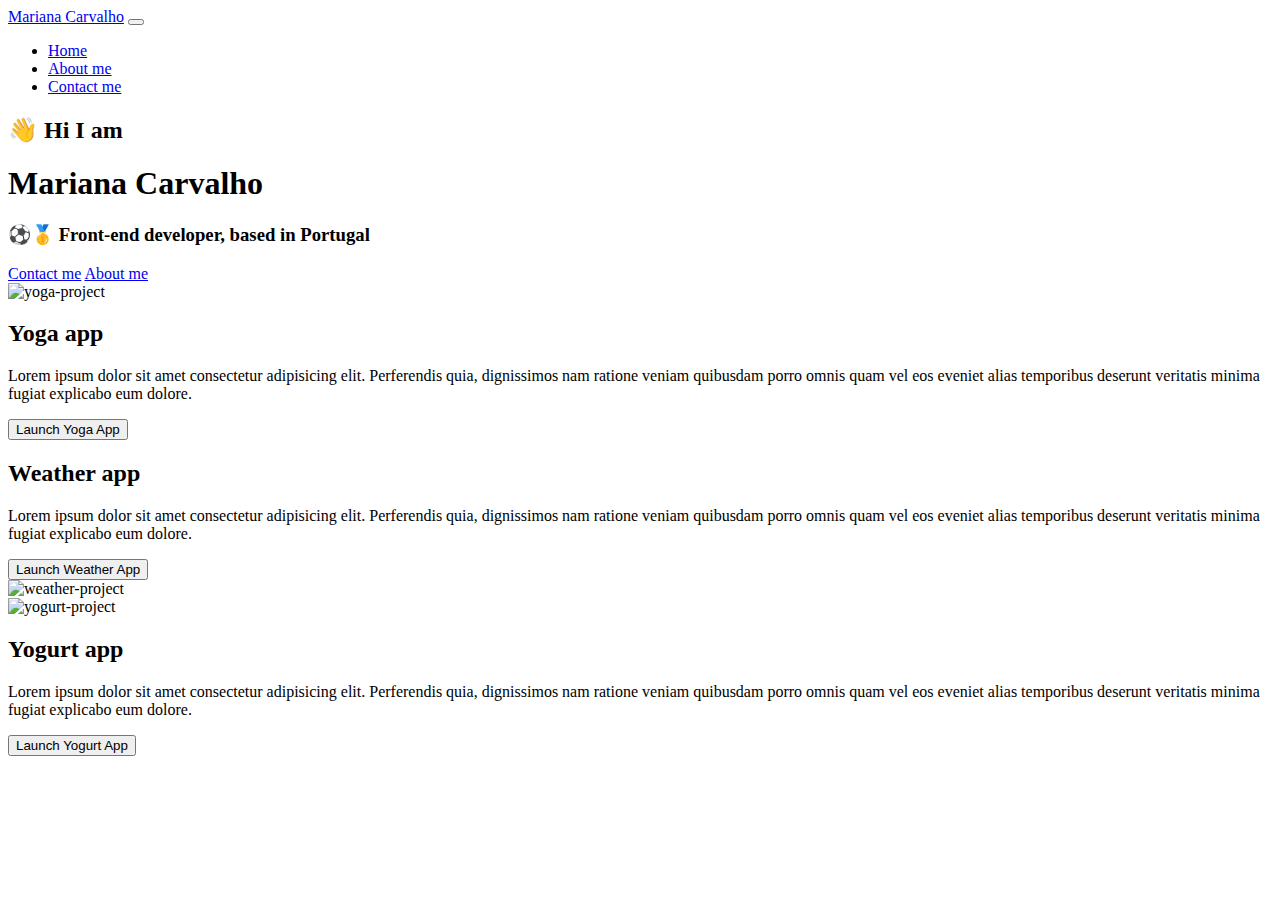
==== index.html @ edb34dfe "Made it SEO friendly" ====
<!DOCTYPE html>
<html lang="en">
  <head>
    <meta charset="UTF-8" />
    <meta http-equiv="X-UA-Compatible" content="IE=edge" />
    <meta name="viewport" content="width=device-width, initial-scale=1.0" />
    <meta name="description" content="Projects done by a learning front-end developer"/>
    <title>Front-end Developer - Mariana Carvalho</title>
    <link
      href="https://cdn.jsdelivr.net/npm/bootstrap@5.3.0/dist/css/bootstrap.min.css"
      rel="stylesheet"
      integrity="sha384-9ndCyUaIbzAi2FUVXJi0CjmCapSmO7SnpJef0486qhLnuZ2cdeRhO02iuK6FUUVM"
      crossorigin="anonymous"
    />
    <script
      src="https://cdn.jsdelivr.net/npm/bootstrap@5.3.0/dist/js/bootstrap.bundle.min.js"
      integrity="sha384-geWF76RCwLtnZ8qwWowPQNguL3RmwHVBC9FhGdlKrxdiJJigb/j/68SIy3Te4Bkz"
      crossorigin="anonymous"
    ></script>
    <link rel="stylesheet" href="style.css" />
  </head>

  <body>
  <nav class="navbar navbar-expand-lg navbar-light bg-light fixed-top">
      <div class="container">
        <a class="navbar-brand" href="index.html">Mariana Carvalho</a>
        <button
          class="navbar-toggler"
          type="button"
          data-bs-toggle="collapse"
          data-bs-target="#navbarNav"
          aria-controls="navbarNav"
          aria-expanded="false"
          aria-label="Toggle navigation"
        >
          <span class="navbar-toggler-icon"></span>
        </button>
        <div class="collapse navbar-collapse" id="navbarNav">
          <ul class="navbar-nav">
            <li class="nav-item">
              <a class="nav-link active" aria-current="page" href="index.html">Home</a>
            </li>
            <li class="nav-item">
              <a class="nav-link " href="about.html">About me</a>
            </li>
            <li class="nav-item">
              <a class="nav-link" href="about.html#contact">Contact me</a>
            </li>
          </ul>
        </div>
      </div>
    </nav>

  
    <h2 class="h2-title">👋 Hi I am</h2>
    <h1>Mariana Carvalho</h1>
    <h3>⚽🥇 Front-end developer, based in Portugal</h3>
    <div class="navigation-links">
      <a href="about.html#contact" class="contact-link" title="For more information">Contact me</a>
      <a href="about.html" class="about-link" title="Other projects">About me</a>
    </div>

    <div class="container mt-5">
      <div class="row">
        <div class="col-md-6">
          <img src="images/yoga.png" alt="yoga-project" class="img-fluid rounded p-2" />
        </div>
        <div class="col-md-6">
          <h2 class="mt-4 mb-4">Yoga app</h2>
          <p>
            Lorem ipsum dolor sit amet consectetur adipisicing elit. Perferendis
            quia, dignissimos nam ratione veniam quibusdam porro omnis quam vel
            eos eveniet alias temporibus deserunt veritatis minima fugiat
            explicabo eum dolore.
          </p>
          <button>Launch Yoga App</button>
        </div>
      </div>
      <div class="row">
        <div class="col-md-6">
          <h2 class="mt-4 mb-4">Weather app</h2>
          <p>
            Lorem ipsum dolor sit amet consectetur adipisicing elit. Perferendis
            quia, dignissimos nam ratione veniam quibusdam porro omnis quam vel
            eos eveniet alias temporibus deserunt veritatis minima fugiat
            explicabo eum dolore.
          </p>
          <button>Launch Weather App</button>
        </div>
        <div class="col-md-6">
          <img src="images/weather.png" alt="weather-project" class="img-fluid rounded p-2" />
        </div>
      </div>
      <div class="row">
        <div class="col-md-6">
          <img src="images/yogurt.png" alt="yogurt-project" class="img-fluid rounded p-2" />
        </div>
        <div class="col-md-6">
          <h2 class="mt-4 mb-4">Yogurt app</h2>
          <p>
            Lorem ipsum dolor sit amet consectetur adipisicing elit. Perferendis
            quia, dignissimos nam ratione veniam quibusdam porro omnis quam vel
            eos eveniet alias temporibus deserunt veritatis minima fugiat
            explicabo eum dolore.
          </p>
          <button>Launch Yogurt App</button>
        </div>
      </div>
    </div>
  </body>
</html>
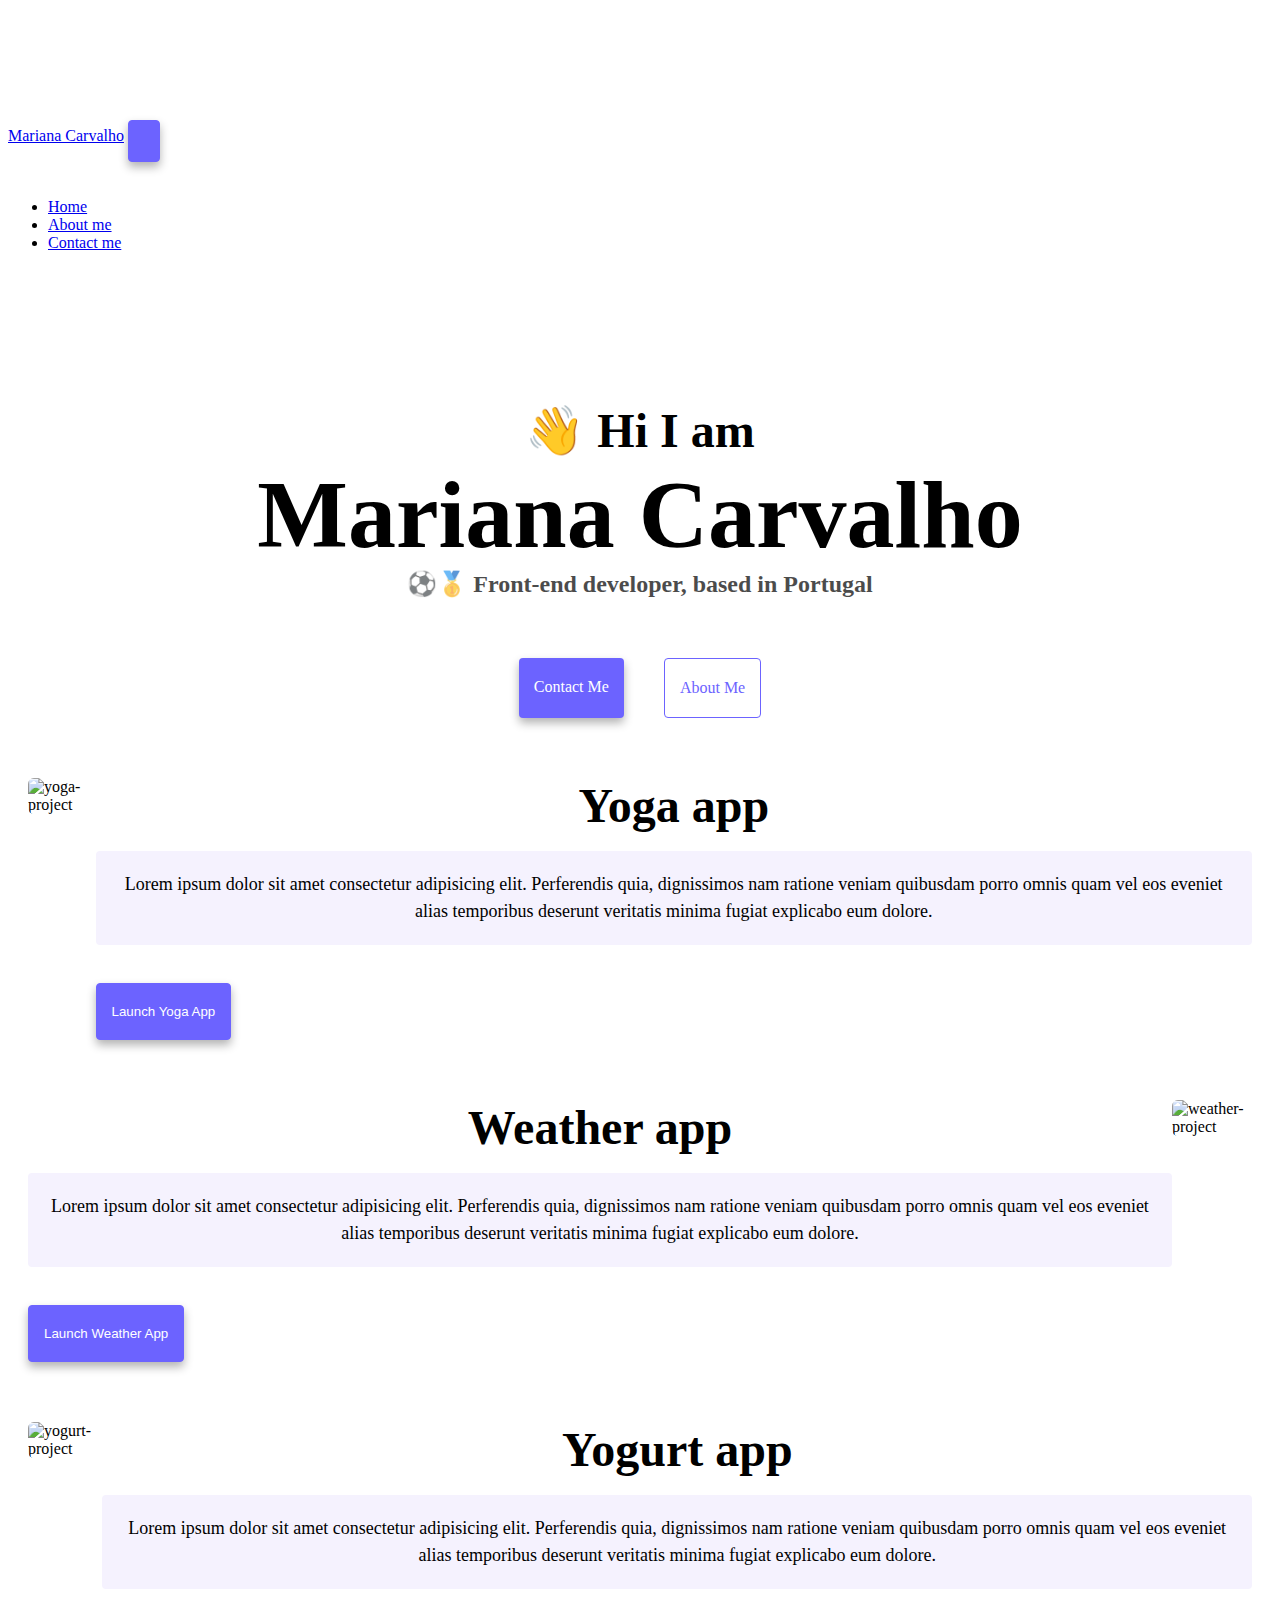
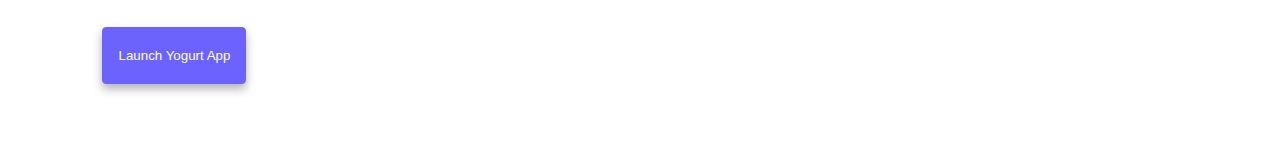
==== commit 860ae97a: "Updated @media to mobile devices" ====
--- a/index.html
+++ b/index.html
@@ -50,8 +50,7 @@
         </div>
       </div>
     </nav>
-
-  
+      
     <h2 class="h2-title">👋 Hi I am</h2>
     <h1>Mariana Carvalho</h1>
     <h3>⚽🥇 Front-end developer, based in Portugal</h3>
--- a/style.css
+++ b/style.css
@@ -0,0 +1,151 @@
+:root {
+  --primary-color: #6c63ff;
+  --secondary-color: #f5f2fe;
+  --box-shadow: 0 5px 10px rgba(0, 0, 0, 0.3);
+}
+
+body {
+  margin-top: 100px;
+}
+
+h1,
+h2,
+h3 {
+  text-align: center;
+  margin: 0;
+}
+
+h1 {
+  font-size: 96px;
+}
+
+h2 {
+  font-size: 48px;
+}
+
+.h2-title {
+  margin-top: 150px;
+  font-size: 48px;
+}
+
+h3 {
+  font-size: 24px;
+  opacity: 0.7;
+}
+
+p {
+  background: var(--secondary-color);
+  padding: 20px;
+  border-radius: 4px;
+  font-size: 18px;
+  line-height: 1.5;
+  text-align: center;
+}
+
+.navigation-links {
+  display: flex;
+  margin-top: 40px;
+  justify-content: center;
+}
+
+.navigation-links a {
+  margin: 20px;
+  border-radius: 4px;
+  padding: 20px 15px;
+  text-decoration: none;
+  text-transform: capitalize;
+}
+
+.contact-link {
+  background: var(--primary-color);
+  box-shadow: var(--box-shadow);
+  color: white;
+}
+
+.about-link {
+  color: var(--primary-color);
+  border: 1px solid var(--primary-color);
+}
+
+.homepage-link {
+  color: var(--primary-color);
+  text-align: center;
+  display: block;
+}
+
+.about-paragraphs {
+  display: flex;
+  margin: 30px 0;
+}
+
+.about-paragraphs p {
+  margin: 10px;
+}
+
+.email-link {
+  display: flex;
+  justify-content: center;
+  color: var(--primary-color);
+  font-size: 28px;
+  text-decoration: none;
+}
+
+.email-link:hover {
+  text-decoration: underline;
+}
+
+button {
+  background: var(--primary-color);
+  box-shadow: var(--box-shadow);
+  color: white;
+  margin: 20px auto;
+  border-radius: 4px;
+  border: 1px solid var(--primary-color);
+  padding: 20px 15px;
+  text-decoration: none;
+  text-transform: capitalize;
+}
+
+div.row {
+  display: flex;
+  margin: 40px 20px;
+  justify-content: space-evenly;
+}
+.img-fluid {
+  max-width: 100%;
+  height: auto;
+  border-radius: 6px;
+}
+.col-sm-4 {
+  padding: 20px;
+}
+
+
+@media (max-width: 390px) {
+  h1{
+    font-size: 40px;
+  }
+
+  h2{
+  font-size: 36px;
+}
+  
+h3{
+    font-size: 20px;
+    margin: 20px;
+  }
+
+  button{
+    display: block;
+    text-align: center;
+  }
+
+  .col-md-6 img{
+  display: none;
+}
+
+.email-link{
+  font-size: 20px;
+  margin-bottom: 40px;
+}
+}